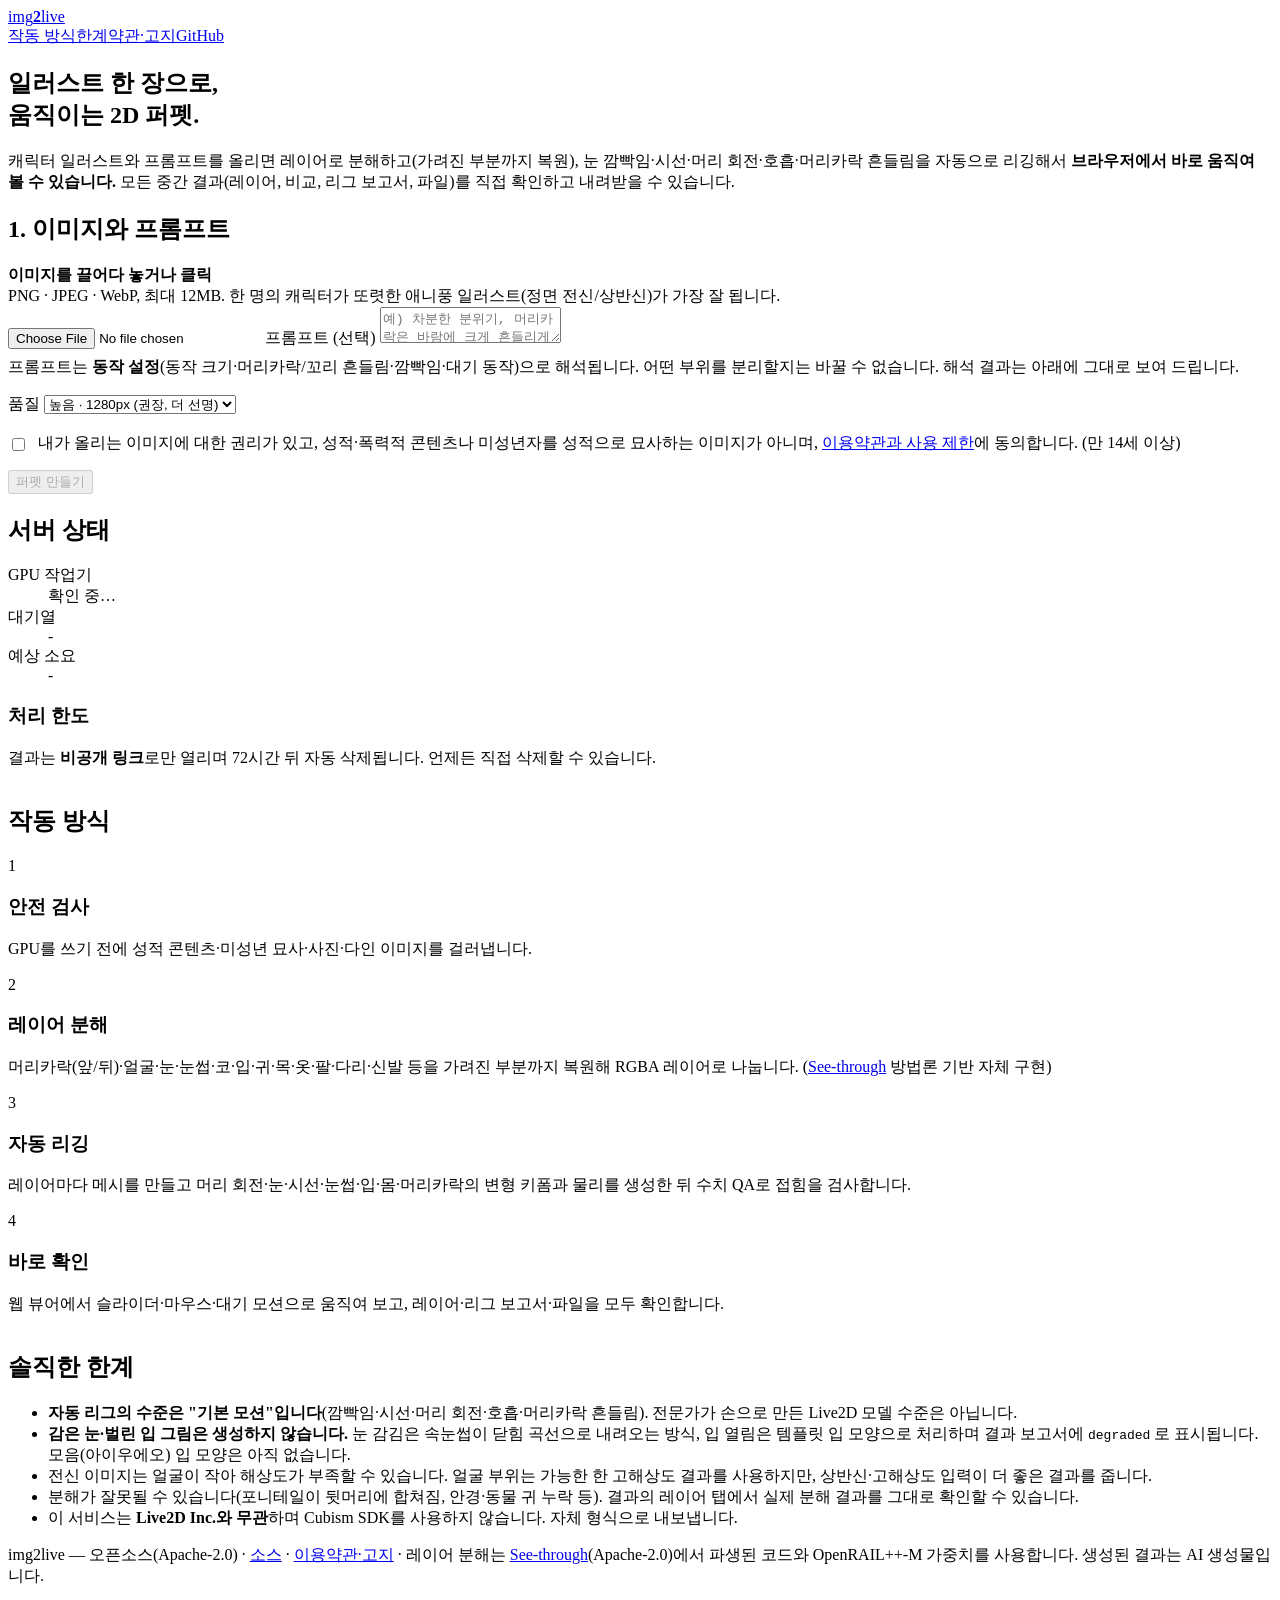
==== src/img2live/web/static/index.html @ 46aa6f81 "service: FastAPI API, SQLite job queue, GPU worker, safety gate, pages (upload / job / terms), servi" ====
<!doctype html>
<html lang="ko">
<head>
<meta charset="utf-8">
<meta name="viewport" content="width=device-width, initial-scale=1">
<title>img2live — 일러스트 한 장으로 움직이는 2D 퍼펫</title>
<meta name="description" content="일러스트 1장과 프롬프트를 올리면 레이어로 분해하고 자동 리깅해 브라우저에서 움직여 볼 수 있는 2D 퍼펫을 만듭니다.">
<link rel="stylesheet" href="/static/css/app.css">
</head>
<body>
<header class="site"><div class="wrap">
  <a class="brand" href="/">img<b>2</b>live</a>
  <nav class="site"><a href="#how">작동 방식</a><a href="#limits">한계</a><a href="/terms">약관·고지</a><a href="https://github.com/CocoRoF/img2live" rel="noopener">GitHub</a></nav>
</div></header>
<main><div class="wrap">
  <section class="hero">
    <h1>일러스트 한 장으로,<br>움직이는 2D 퍼펫.</h1>
    <p>캐릭터 일러스트와 프롬프트를 올리면 레이어로 분해하고(가려진 부분까지 복원), 눈 깜빡임·시선·머리 회전·호흡·머리카락 흔들림을 자동으로 리깅해서 <b>브라우저에서 바로 움직여 볼 수 있습니다.</b> 모든 중간 결과(레이어, 비교, 리그 보고서, 파일)를 직접 확인하고 내려받을 수 있습니다.</p>
  </section>

  <div class="grid2">
    <form class="card" id="form" autocomplete="off">
      <h2>1. 이미지와 프롬프트</h2>
      <div class="drop" id="drop" tabindex="0" role="button" aria-label="이미지를 끌어다 놓거나 클릭해서 선택">
        <div id="dropMsg"><b>이미지를 끌어다 놓거나 클릭</b><br><span class="muted small">PNG · JPEG · WebP, 최대 <span id="maxMb">12</span>MB. 한 명의 캐릭터가 또렷한 애니풍 일러스트(정면 전신/상반신)가 가장 잘 됩니다.</span></div>
        <img id="preview" alt="" hidden>
      </div>
      <input type="file" id="file" accept="image/png,image/jpeg,image/webp" class="sr-only" aria-label="이미지 파일">

      <label class="field" for="prompt">프롬프트 <span class="muted small">(선택)</span></label>
      <textarea id="prompt" maxlength="500" placeholder="예) 차분한 분위기, 머리카락은 바람에 크게 흔들리게"></textarea>
      <div class="chips" id="chips" aria-label="예시 프롬프트"></div>
      <p class="small muted" style="margin-top:8px">프롬프트는 <b>동작 설정</b>(동작 크기·머리카락/꼬리 흔들림·깜빡임·대기 동작)으로 해석됩니다. 어떤 부위를 분리할지는 바꿀 수 없습니다. 해석 결과는 아래에 그대로 보여 드립니다.</p>
      <div class="notice" id="interp" hidden></div>

      <label class="field" for="res">품질</label>
      <select id="res"><option value="1280" selected>높음 · 1280px (권장, 더 선명)</option><option value="1024">표준 · 1024px (조금 더 빠름)</option></select>

      <div id="codeRow" hidden>
        <label class="field" for="code">접근 코드</label>
        <input type="password" id="code" autocomplete="off">
      </div>

      <label class="field" style="display:flex;gap:10px;align-items:flex-start;font-weight:500;margin-top:18px">
        <input type="checkbox" id="consent" style="margin-top:5px">
        <span>내가 올리는 이미지에 대한 권리가 있고, 성적·폭력적 콘텐츠나 미성년자를 성적으로 묘사하는 이미지가 아니며, <a href="/terms" target="_blank" rel="noopener">이용약관과 사용 제한</a>에 동의합니다. (만 14세 이상)</span>
      </label>
      <div class="notice bad" id="err" hidden role="alert"></div>
      <p><button class="btn primary" id="go" type="submit" disabled>퍼펫 만들기</button> <span class="small muted" id="goHint"></span></p>
    </form>

    <aside class="card" aria-live="polite">
      <h2>서버 상태</h2>
      <dl class="kv" id="status"><dt>GPU 작업기</dt><dd id="sWorker">확인 중…</dd><dt>대기열</dt><dd id="sQueue">-</dd><dt>예상 소요</dt><dd id="sEta">-</dd></dl>
      <div class="notice warn" id="slowNote" hidden>작업기가 모델을 불러오는 중입니다. 준비되면 업로드할 수 있습니다.</div>
      <h3 style="margin-top:18px">처리 한도</h3>
      <ul class="small muted" style="padding-left:1.1em;margin:0" id="limits"></ul>
      <p class="small muted" style="margin-top:12px">결과는 <b>비공개 링크</b>로만 열리며 <span id="ret">72</span>시간 뒤 자동 삭제됩니다. 언제든 직접 삭제할 수 있습니다.</p>
    </aside>
  </div>

  <section id="how" style="margin-top:36px">
    <h2>작동 방식</h2>
    <div class="steps">
      <div class="step"><span class="n">1</span><h3>안전 검사</h3><p class="small muted">GPU를 쓰기 전에 성적 콘텐츠·미성년 묘사·사진·다인 이미지를 걸러냅니다.</p></div>
      <div class="step"><span class="n">2</span><h3>레이어 분해</h3><p class="small muted">머리카락(앞/뒤)·얼굴·눈·눈썹·코·입·귀·목·옷·팔·다리·신발 등을 가려진 부분까지 복원해 RGBA 레이어로 나눕니다. (<a href="https://arxiv.org/abs/2602.03749" rel="noopener">See-through</a> 방법론 기반 자체 구현)</p></div>
      <div class="step"><span class="n">3</span><h3>자동 리깅</h3><p class="small muted">레이어마다 메시를 만들고 머리 회전·눈·시선·눈썹·입·몸·머리카락의 변형 키폼과 물리를 생성한 뒤 수치 QA로 접힘을 검사합니다.</p></div>
      <div class="step"><span class="n">4</span><h3>바로 확인</h3><p class="small muted">웹 뷰어에서 슬라이더·마우스·대기 모션으로 움직여 보고, 레이어·리그 보고서·파일을 모두 확인합니다.</p></div>
    </div>
  </section>

  <section id="limits" style="margin-top:36px">
    <h2>솔직한 한계</h2>
    <div class="card prose"><ul>
      <li><b>자동 리그의 수준은 "기본 모션"입니다</b>(깜빡임·시선·머리 회전·호흡·머리카락 흔들림). 전문가가 손으로 만든 Live2D 모델 수준은 아닙니다.</li>
      <li><b>감은 눈·벌린 입 그림은 생성하지 않습니다.</b> 눈 감김은 속눈썹이 닫힘 곡선으로 내려오는 방식, 입 열림은 템플릿 입 모양으로 처리하며 결과 보고서에 <code>degraded</code> 로 표시됩니다. 모음(아이우에오) 입 모양은 아직 없습니다.</li>
      <li>전신 이미지는 얼굴이 작아 해상도가 부족할 수 있습니다. 얼굴 부위는 가능한 한 고해상도 결과를 사용하지만, 상반신·고해상도 입력이 더 좋은 결과를 줍니다.</li>
      <li>분해가 잘못될 수 있습니다(포니테일이 뒷머리에 합쳐짐, 안경·동물 귀 누락 등). 결과의 레이어 탭에서 실제 분해 결과를 그대로 확인할 수 있습니다.</li>
      <li>이 서비스는 <b>Live2D Inc.와 무관</b>하며 Cubism SDK를 사용하지 않습니다. 자체 형식으로 내보냅니다.</li>
    </ul></div>
  </section>
</div></main>
<footer class="site"><div class="wrap">
  <p>img2live — 오픈소스(Apache-2.0) · <a href="https://github.com/CocoRoF/img2live" rel="noopener">소스</a> · <a href="/terms">이용약관·고지</a> · 레이어 분해는 <a href="https://github.com/shitagaki-lab/see-through" rel="noopener">See-through</a>(Apache-2.0)에서 파생된 코드와 OpenRAIL++-M 가중치를 사용합니다. 생성된 결과는 AI 생성물입니다.</p>
</div></footer>
<script type="module" src="/static/js/index.js"></script>
</body>
</html>
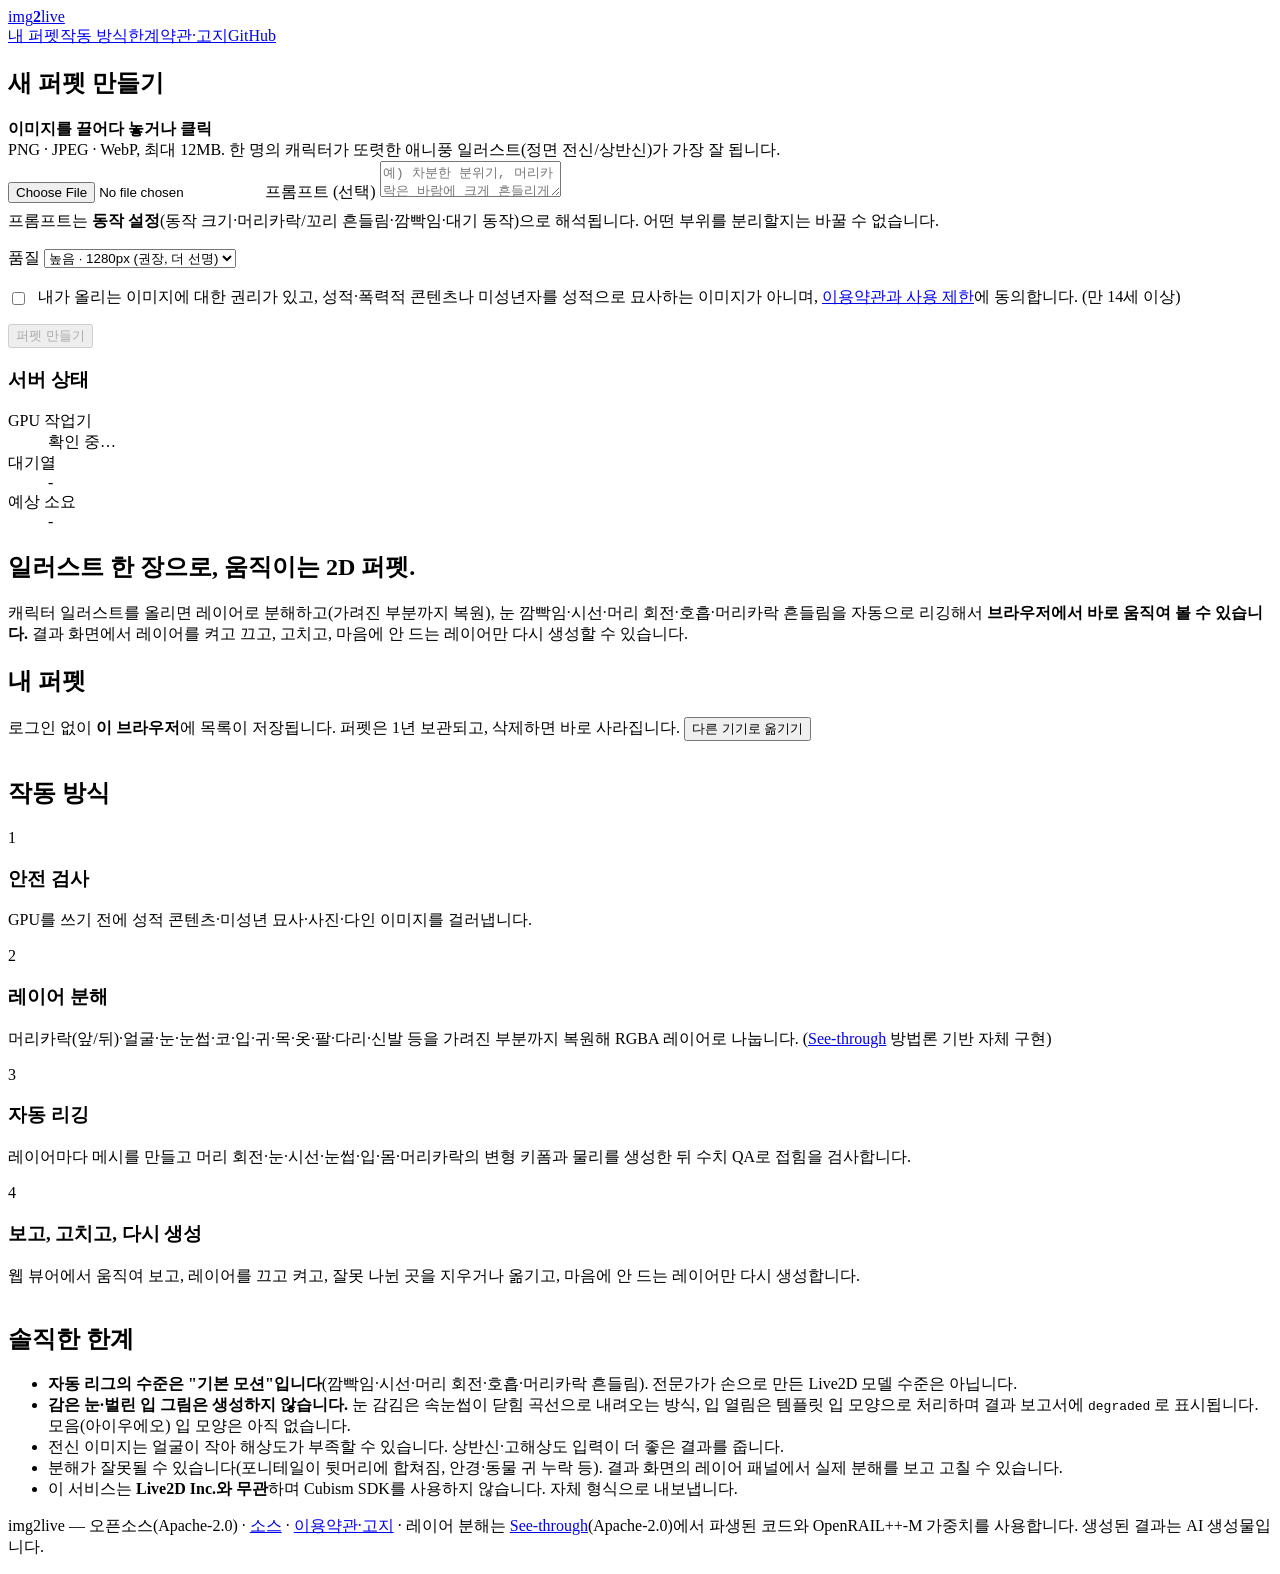
==== commit fc9a3678: "home: full-width layout with a create rail and 'my puppets' (browser list), one-year retention, publ" ====
--- a/src/img2live/web/static/index.html
+++ b/src/img2live/web/static/index.html
@@ -5,84 +5,103 @@
 <meta name="viewport" content="width=device-width, initial-scale=1">
 <title>img2live — 일러스트 한 장으로 움직이는 2D 퍼펫</title>
 <meta name="description" content="일러스트 1장과 프롬프트를 올리면 레이어로 분해하고 자동 리깅해 브라우저에서 움직여 볼 수 있는 2D 퍼펫을 만듭니다.">
+<link rel="icon" href="/favicon.svg" type="image/svg+xml">
 <link rel="stylesheet" href="/static/css/app.css">
 </head>
 <body>
 <header class="site"><div class="wrap">
   <a class="brand" href="/">img<b>2</b>live</a>
-  <nav class="site"><a href="#how">작동 방식</a><a href="#limits">한계</a><a href="/terms">약관·고지</a><a href="https://github.com/CocoRoF/img2live" rel="noopener">GitHub</a></nav>
+  <nav class="site"><a href="#mine">내 퍼펫</a><a href="#how">작동 방식</a><a href="#limits">한계</a><a href="/terms">약관·고지</a><a href="https://github.com/CocoRoF/img2live" rel="noopener">GitHub</a></nav>
 </div></header>
-<main><div class="wrap">
-  <section class="hero">
-    <h1>일러스트 한 장으로,<br>움직이는 2D 퍼펫.</h1>
-    <p>캐릭터 일러스트와 프롬프트를 올리면 레이어로 분해하고(가려진 부분까지 복원), 눈 깜빡임·시선·머리 회전·호흡·머리카락 흔들림을 자동으로 리깅해서 <b>브라우저에서 바로 움직여 볼 수 있습니다.</b> 모든 중간 결과(레이어, 비교, 리그 보고서, 파일)를 직접 확인하고 내려받을 수 있습니다.</p>
-  </section>
+<main>
+  <div class="home">
+    <div class="rail">
+      <form class="card" id="form" autocomplete="off">
+        <h2>새 퍼펫 만들기</h2>
+        <div class="drop" id="drop" tabindex="0" role="button" aria-label="이미지를 끌어다 놓거나 클릭해서 선택">
+          <div id="dropMsg"><b>이미지를 끌어다 놓거나 클릭</b><br><span class="muted small">PNG · JPEG · WebP, 최대 <span id="maxMb">12</span>MB. 한 명의 캐릭터가 또렷한 애니풍 일러스트(정면 전신/상반신)가 가장 잘 됩니다.</span></div>
+          <img id="preview" alt="" hidden>
+        </div>
+        <input type="file" id="file" accept="image/png,image/jpeg,image/webp" class="sr-only" aria-label="이미지 파일">
 
-  <div class="grid2">
-    <form class="card" id="form" autocomplete="off">
-      <h2>1. 이미지와 프롬프트</h2>
-      <div class="drop" id="drop" tabindex="0" role="button" aria-label="이미지를 끌어다 놓거나 클릭해서 선택">
-        <div id="dropMsg"><b>이미지를 끌어다 놓거나 클릭</b><br><span class="muted small">PNG · JPEG · WebP, 최대 <span id="maxMb">12</span>MB. 한 명의 캐릭터가 또렷한 애니풍 일러스트(정면 전신/상반신)가 가장 잘 됩니다.</span></div>
-        <img id="preview" alt="" hidden>
-      </div>
-      <input type="file" id="file" accept="image/png,image/jpeg,image/webp" class="sr-only" aria-label="이미지 파일">
+        <label class="field" for="prompt">프롬프트 <span class="muted small">(선택)</span></label>
+        <textarea id="prompt" maxlength="500" placeholder="예) 차분한 분위기, 머리카락은 바람에 크게 흔들리게"></textarea>
+        <div class="chips" id="chips" aria-label="예시 프롬프트"></div>
+        <p class="small muted" style="margin-top:8px">프롬프트는 <b>동작 설정</b>(동작 크기·머리카락/꼬리 흔들림·깜빡임·대기 동작)으로 해석됩니다. 어떤 부위를 분리할지는 바꿀 수 없습니다.</p>
+        <div class="notice" id="interp" hidden></div>
 
-      <label class="field" for="prompt">프롬프트 <span class="muted small">(선택)</span></label>
-      <textarea id="prompt" maxlength="500" placeholder="예) 차분한 분위기, 머리카락은 바람에 크게 흔들리게"></textarea>
-      <div class="chips" id="chips" aria-label="예시 프롬프트"></div>
-      <p class="small muted" style="margin-top:8px">프롬프트는 <b>동작 설정</b>(동작 크기·머리카락/꼬리 흔들림·깜빡임·대기 동작)으로 해석됩니다. 어떤 부위를 분리할지는 바꿀 수 없습니다. 해석 결과는 아래에 그대로 보여 드립니다.</p>
-      <div class="notice" id="interp" hidden></div>
+        <label class="field" for="res">품질</label>
+        <select id="res"><option value="1280" selected>높음 · 1280px (권장, 더 선명)</option><option value="1024">표준 · 1024px (조금 더 빠름)</option></select>
 
-      <label class="field" for="res">품질</label>
-      <select id="res"><option value="1280" selected>높음 · 1280px (권장, 더 선명)</option><option value="1024">표준 · 1024px (조금 더 빠름)</option></select>
+        <div id="codeRow" hidden>
+          <label class="field" for="code">접근 코드</label>
+          <input type="password" id="code" autocomplete="off">
+        </div>
 
-      <div id="codeRow" hidden>
-        <label class="field" for="code">접근 코드</label>
-        <input type="password" id="code" autocomplete="off">
-      </div>
+        <label class="field" style="display:flex;gap:10px;align-items:flex-start;font-weight:500;margin-top:18px">
+          <input type="checkbox" id="consent" style="margin-top:5px">
+          <span>내가 올리는 이미지에 대한 권리가 있고, 성적·폭력적 콘텐츠나 미성년자를 성적으로 묘사하는 이미지가 아니며, <a href="/terms" target="_blank" rel="noopener">이용약관과 사용 제한</a>에 동의합니다. (만 14세 이상)</span>
+        </label>
+        <div class="notice bad" id="err" hidden role="alert"></div>
+        <p><button class="btn primary" id="go" type="submit" disabled>퍼펫 만들기</button> <span class="small muted" id="goHint"></span></p>
+      </form>
 
-      <label class="field" style="display:flex;gap:10px;align-items:flex-start;font-weight:500;margin-top:18px">
-        <input type="checkbox" id="consent" style="margin-top:5px">
-        <span>내가 올리는 이미지에 대한 권리가 있고, 성적·폭력적 콘텐츠나 미성년자를 성적으로 묘사하는 이미지가 아니며, <a href="/terms" target="_blank" rel="noopener">이용약관과 사용 제한</a>에 동의합니다. (만 14세 이상)</span>
-      </label>
-      <div class="notice bad" id="err" hidden role="alert"></div>
-      <p><button class="btn primary" id="go" type="submit" disabled>퍼펫 만들기</button> <span class="small muted" id="goHint"></span></p>
-    </form>
+      <aside class="card" aria-live="polite" style="margin-top:16px">
+        <h3>서버 상태</h3>
+        <dl class="kv" id="status"><dt>GPU 작업기</dt><dd id="sWorker">확인 중…</dd><dt>대기열</dt><dd id="sQueue">-</dd><dt>예상 소요</dt><dd id="sEta">-</dd></dl>
+        <div class="notice warn" id="slowNote" hidden>작업기가 모델을 불러오는 중입니다. 준비되면 업로드할 수 있습니다.</div>
+        <ul class="small muted" style="padding-left:1.1em;margin:10px 0 0" id="limits"></ul>
+      </aside>
+    </div>
 
-    <aside class="card" aria-live="polite">
-      <h2>서버 상태</h2>
-      <dl class="kv" id="status"><dt>GPU 작업기</dt><dd id="sWorker">확인 중…</dd><dt>대기열</dt><dd id="sQueue">-</dd><dt>예상 소요</dt><dd id="sEta">-</dd></dl>
-      <div class="notice warn" id="slowNote" hidden>작업기가 모델을 불러오는 중입니다. 준비되면 업로드할 수 있습니다.</div>
-      <h3 style="margin-top:18px">처리 한도</h3>
-      <ul class="small muted" style="padding-left:1.1em;margin:0" id="limits"></ul>
-      <p class="small muted" style="margin-top:12px">결과는 <b>비공개 링크</b>로만 열리며 <span id="ret">72</span>시간 뒤 자동 삭제됩니다. 언제든 직접 삭제할 수 있습니다.</p>
-    </aside>
+    <div class="content">
+      <section class="hero">
+        <h1>일러스트 한 장으로, 움직이는 2D 퍼펫.</h1>
+        <p>캐릭터 일러스트를 올리면 레이어로 분해하고(가려진 부분까지 복원), 눈 깜빡임·시선·머리 회전·호흡·머리카락 흔들림을 자동으로 리깅해서 <b>브라우저에서 바로 움직여 볼 수 있습니다.</b> 결과 화면에서 레이어를 켜고 끄고, 고치고, 마음에 안 드는 레이어만 다시 생성할 수 있습니다.</p>
+      </section>
+
+      <section id="mine">
+        <div class="section-head">
+          <h2>내 퍼펫 <span class="muted small" id="mineCount"></span></h2>
+          <span class="small muted">로그인 없이 <b>이 브라우저</b>에 목록이 저장됩니다. 퍼펫은 <span id="ret">1년</span> 보관되고, 삭제하면 바로 사라집니다.
+            <button class="btn small" id="mineIO" type="button">다른 기기로 옮기기</button></span>
+        </div>
+        <div id="mineIOBox" class="card" hidden style="margin-bottom:12px">
+          <p class="small muted" style="margin-top:0">이 목록은 서버가 아니라 이 브라우저에만 있습니다. 다른 기기에서 보려면 아래 텍스트를 복사해 그 기기의 같은 칸에 붙여넣고 [가져오기]를 누르세요. 퍼펫 주소를 아는 사람은 누구나 볼 수 있으니 텍스트를 공유하지 마세요.</p>
+          <textarea id="mineText" rows="3" spellcheck="false"></textarea>
+          <p style="margin-bottom:0"><button class="btn small" id="mineCopy" type="button">복사</button> <button class="btn small primary" id="mineImport" type="button">가져오기</button> <span class="small muted" id="mineMsg"></span></p>
+        </div>
+        <div id="mineList" class="pgrid"></div>
+        <div id="mineEmpty" class="empty" hidden>아직 만든 퍼펫이 없습니다. 왼쪽에서 이미지를 올려 보세요.</div>
+      </section>
+
+      <section id="how" style="margin-top:36px">
+        <h2>작동 방식</h2>
+        <div class="steps">
+          <div class="step"><span class="n">1</span><h3>안전 검사</h3><p class="small muted">GPU를 쓰기 전에 성적 콘텐츠·미성년 묘사·사진·다인 이미지를 걸러냅니다.</p></div>
+          <div class="step"><span class="n">2</span><h3>레이어 분해</h3><p class="small muted">머리카락(앞/뒤)·얼굴·눈·눈썹·코·입·귀·목·옷·팔·다리·신발 등을 가려진 부분까지 복원해 RGBA 레이어로 나눕니다. (<a href="https://arxiv.org/abs/2602.03749" rel="noopener">See-through</a> 방법론 기반 자체 구현)</p></div>
+          <div class="step"><span class="n">3</span><h3>자동 리깅</h3><p class="small muted">레이어마다 메시를 만들고 머리 회전·눈·시선·눈썹·입·몸·머리카락의 변형 키폼과 물리를 생성한 뒤 수치 QA로 접힘을 검사합니다.</p></div>
+          <div class="step"><span class="n">4</span><h3>보고, 고치고, 다시 생성</h3><p class="small muted">웹 뷰어에서 움직여 보고, 레이어를 끄고 켜고, 잘못 나뉜 곳을 지우거나 옮기고, 마음에 안 드는 레이어만 다시 생성합니다.</p></div>
+        </div>
+      </section>
+
+      <section id="limits" style="margin-top:36px">
+        <h2>솔직한 한계</h2>
+        <div class="card prose prose-cols"><ul>
+          <li><b>자동 리그의 수준은 "기본 모션"입니다</b>(깜빡임·시선·머리 회전·호흡·머리카락 흔들림). 전문가가 손으로 만든 Live2D 모델 수준은 아닙니다.</li>
+          <li><b>감은 눈·벌린 입 그림은 생성하지 않습니다.</b> 눈 감김은 속눈썹이 닫힘 곡선으로 내려오는 방식, 입 열림은 템플릿 입 모양으로 처리하며 결과 보고서에 <code>degraded</code> 로 표시됩니다. 모음(아이우에오) 입 모양은 아직 없습니다.</li>
+          <li>전신 이미지는 얼굴이 작아 해상도가 부족할 수 있습니다. 상반신·고해상도 입력이 더 좋은 결과를 줍니다.</li>
+          <li>분해가 잘못될 수 있습니다(포니테일이 뒷머리에 합쳐짐, 안경·동물 귀 누락 등). 결과 화면의 레이어 패널에서 실제 분해를 보고 고칠 수 있습니다.</li>
+          <li>이 서비스는 <b>Live2D Inc.와 무관</b>하며 Cubism SDK를 사용하지 않습니다. 자체 형식으로 내보냅니다.</li>
+        </ul></div>
+      </section>
+    </div>
   </div>
-
-  <section id="how" style="margin-top:36px">
-    <h2>작동 방식</h2>
-    <div class="steps">
-      <div class="step"><span class="n">1</span><h3>안전 검사</h3><p class="small muted">GPU를 쓰기 전에 성적 콘텐츠·미성년 묘사·사진·다인 이미지를 걸러냅니다.</p></div>
-      <div class="step"><span class="n">2</span><h3>레이어 분해</h3><p class="small muted">머리카락(앞/뒤)·얼굴·눈·눈썹·코·입·귀·목·옷·팔·다리·신발 등을 가려진 부분까지 복원해 RGBA 레이어로 나눕니다. (<a href="https://arxiv.org/abs/2602.03749" rel="noopener">See-through</a> 방법론 기반 자체 구현)</p></div>
-      <div class="step"><span class="n">3</span><h3>자동 리깅</h3><p class="small muted">레이어마다 메시를 만들고 머리 회전·눈·시선·눈썹·입·몸·머리카락의 변형 키폼과 물리를 생성한 뒤 수치 QA로 접힘을 검사합니다.</p></div>
-      <div class="step"><span class="n">4</span><h3>바로 확인</h3><p class="small muted">웹 뷰어에서 슬라이더·마우스·대기 모션으로 움직여 보고, 레이어·리그 보고서·파일을 모두 확인합니다.</p></div>
-    </div>
-  </section>
-
-  <section id="limits" style="margin-top:36px">
-    <h2>솔직한 한계</h2>
-    <div class="card prose"><ul>
-      <li><b>자동 리그의 수준은 "기본 모션"입니다</b>(깜빡임·시선·머리 회전·호흡·머리카락 흔들림). 전문가가 손으로 만든 Live2D 모델 수준은 아닙니다.</li>
-      <li><b>감은 눈·벌린 입 그림은 생성하지 않습니다.</b> 눈 감김은 속눈썹이 닫힘 곡선으로 내려오는 방식, 입 열림은 템플릿 입 모양으로 처리하며 결과 보고서에 <code>degraded</code> 로 표시됩니다. 모음(아이우에오) 입 모양은 아직 없습니다.</li>
-      <li>전신 이미지는 얼굴이 작아 해상도가 부족할 수 있습니다. 얼굴 부위는 가능한 한 고해상도 결과를 사용하지만, 상반신·고해상도 입력이 더 좋은 결과를 줍니다.</li>
-      <li>분해가 잘못될 수 있습니다(포니테일이 뒷머리에 합쳐짐, 안경·동물 귀 누락 등). 결과의 레이어 탭에서 실제 분해 결과를 그대로 확인할 수 있습니다.</li>
-      <li>이 서비스는 <b>Live2D Inc.와 무관</b>하며 Cubism SDK를 사용하지 않습니다. 자체 형식으로 내보냅니다.</li>
-    </ul></div>
-  </section>
-</div></main>
+</main>
 <footer class="site"><div class="wrap">
   <p>img2live — 오픈소스(Apache-2.0) · <a href="https://github.com/CocoRoF/img2live" rel="noopener">소스</a> · <a href="/terms">이용약관·고지</a> · 레이어 분해는 <a href="https://github.com/shitagaki-lab/see-through" rel="noopener">See-through</a>(Apache-2.0)에서 파생된 코드와 OpenRAIL++-M 가중치를 사용합니다. 생성된 결과는 AI 생성물입니다.</p>
 </div></footer>
 <script type="module" src="/static/js/index.js"></script>
+<script type="module" src="/static/js/admin.js"></script>
 </body>
 </html>
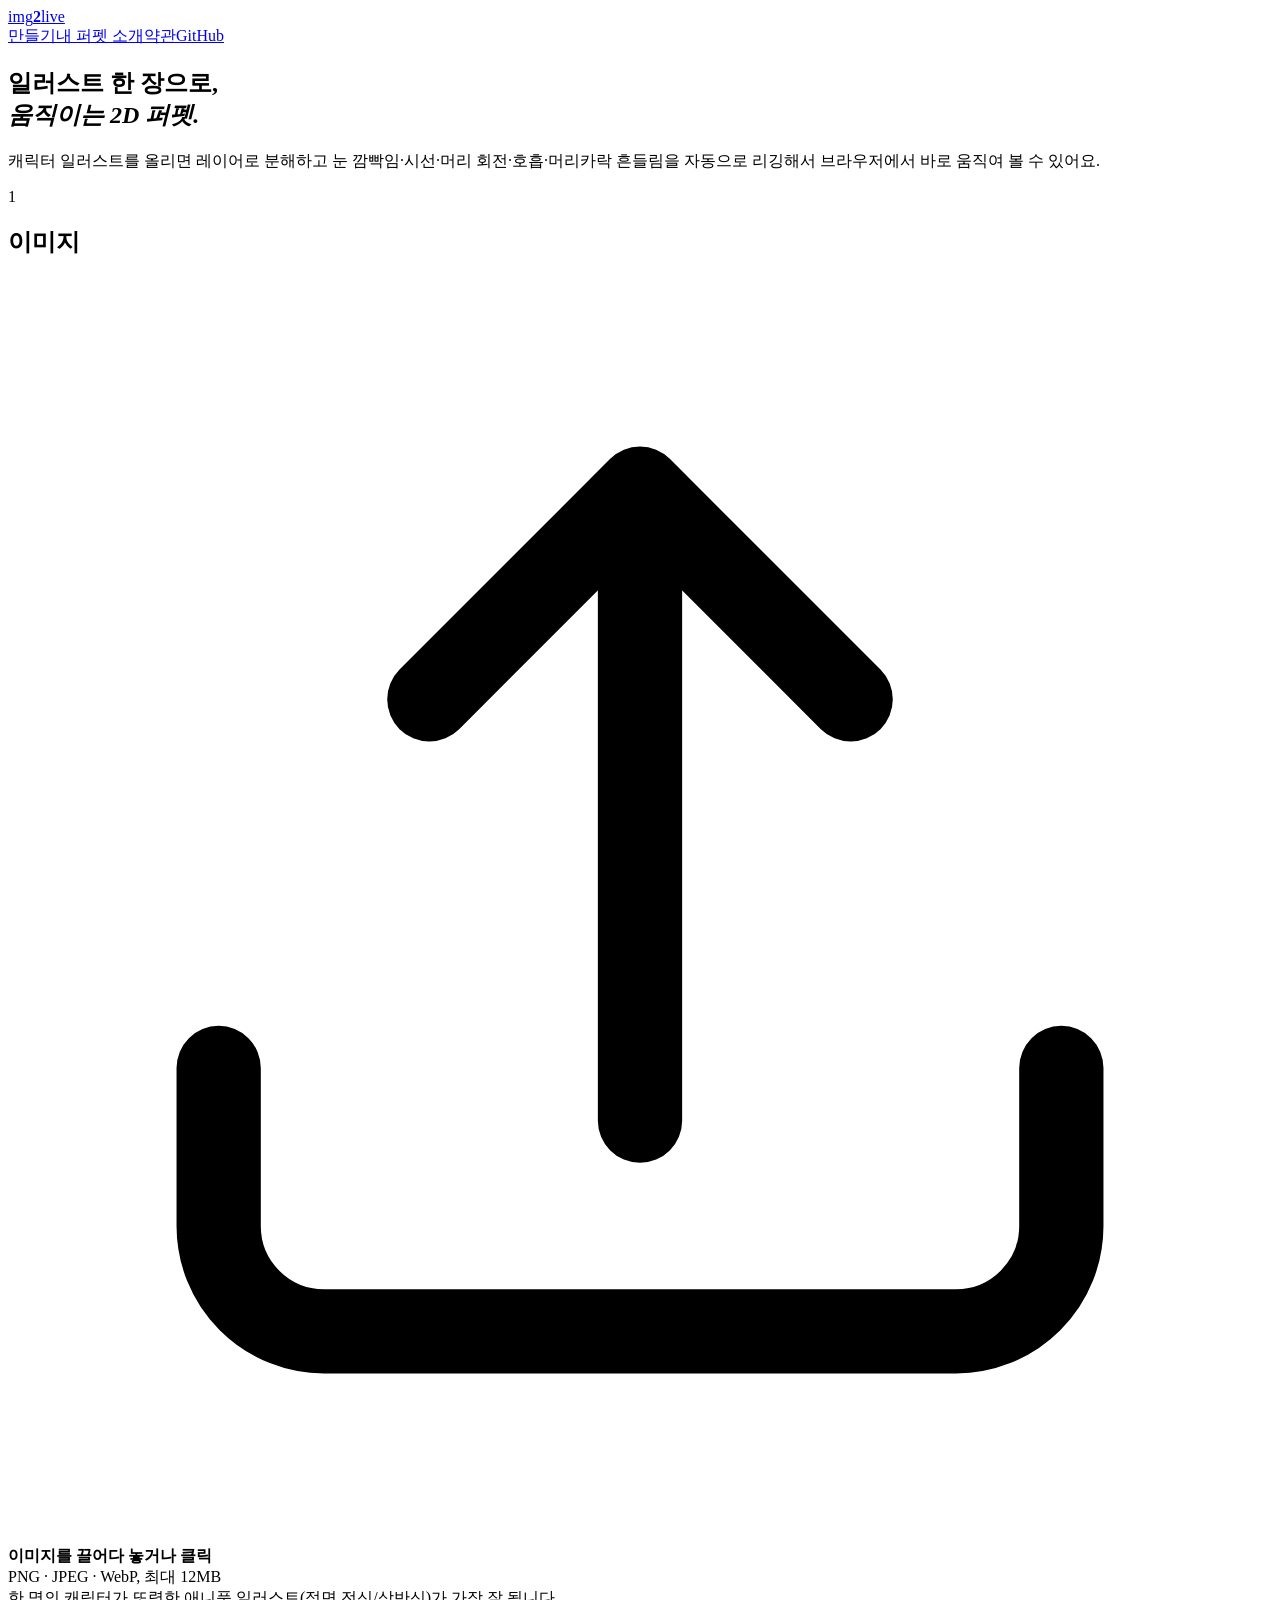
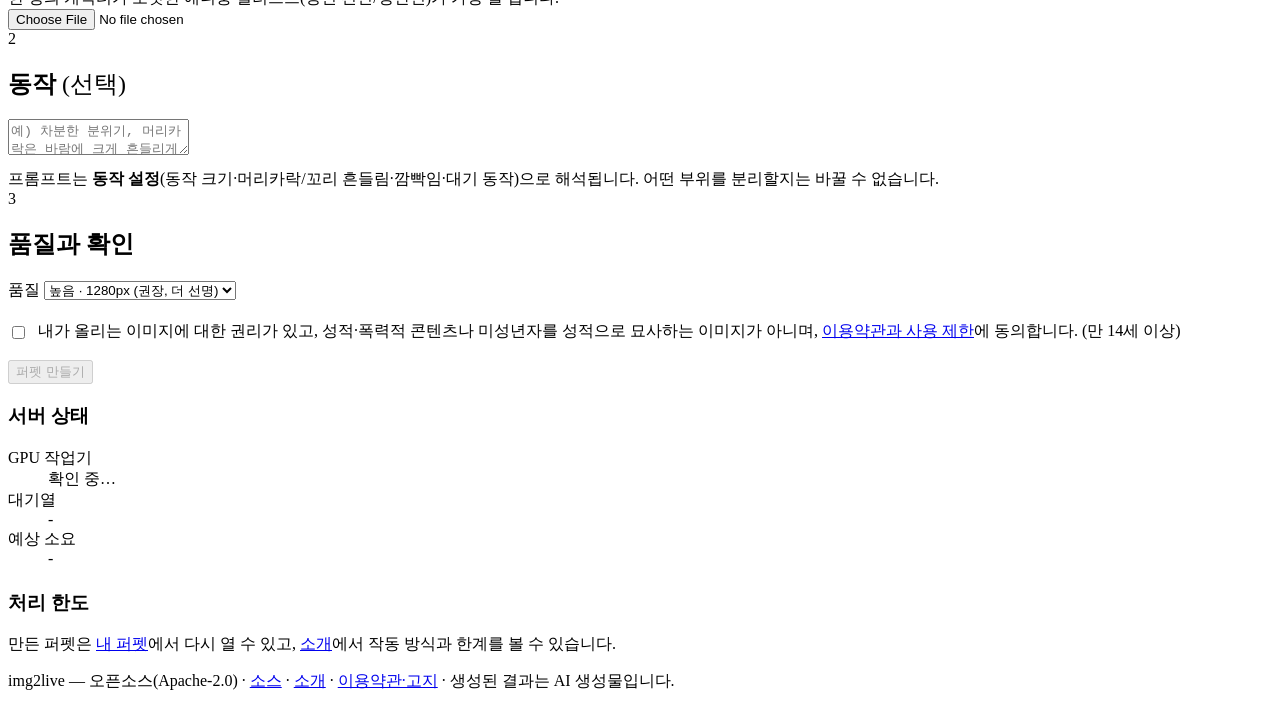
==== commit 860f3ccd: "pages: one job per page (create / my puppets / about), shared header, focused vs full-width containe" ====
--- a/src/img2live/web/static/index.html
+++ b/src/img2live/web/static/index.html
@@ -11,97 +11,65 @@
 <body>
 <header class="site"><div class="wrap">
   <a class="brand" href="/">img<b>2</b>live</a>
-  <nav class="site"><a href="#mine">내 퍼펫</a><a href="#how">작동 방식</a><a href="#limits">한계</a><a href="/terms">약관·고지</a><a href="https://github.com/CocoRoF/img2live" rel="noopener">GitHub</a></nav>
+  <nav class="site" aria-label="주 메뉴"><a href="/" aria-current="page">만들기</a><a href="/mine">내 퍼펫 <span class="count" id="navMineCount"></span></a><a href="/about">소개</a><a href="/terms">약관</a><a class="ext" href="https://github.com/CocoRoF/img2live" rel="noopener">GitHub</a></nav>
 </div></header>
 <main>
-  <div class="home">
-    <div class="rail">
-      <form class="card" id="form" autocomplete="off">
-        <h2>새 퍼펫 만들기</h2>
+<div class="container">
+  <section class="hero">
+    <h1>일러스트 한 장으로,<br><em>움직이는 2D 퍼펫.</em></h1>
+    <p>캐릭터 일러스트를 올리면 레이어로 분해하고 눈 깜빡임·시선·머리 회전·호흡·머리카락 흔들림을 자동으로 리깅해서 브라우저에서 바로 움직여 볼 수 있어요.</p>
+  </section>
+
+  <div class="create">
+    <form class="card" id="form" autocomplete="off">
+      <div class="fsec">
+        <div class="fhead"><span class="n">1</span><h2>이미지</h2></div>
         <div class="drop" id="drop" tabindex="0" role="button" aria-label="이미지를 끌어다 놓거나 클릭해서 선택">
-          <div id="dropMsg"><b>이미지를 끌어다 놓거나 클릭</b><br><span class="muted small">PNG · JPEG · WebP, 최대 <span id="maxMb">12</span>MB. 한 명의 캐릭터가 또렷한 애니풍 일러스트(정면 전신/상반신)가 가장 잘 됩니다.</span></div>
+          <div id="dropMsg"><svg class="ico" viewBox="0 0 24 24" fill="none" stroke="currentColor" stroke-width="1.6" stroke-linecap="round" stroke-linejoin="round" aria-hidden="true"><path d="M12 16V4m0 0 4 4m-4-4-4 4"/><path d="M4 15v3a2 2 0 0 0 2 2h12a2 2 0 0 0 2-2v-3"/></svg><b>이미지를 끌어다 놓거나 클릭</b><br><span class="muted small">PNG · JPEG · WebP, 최대 <span id="maxMb">12</span>MB<br>한 명의 캐릭터가 또렷한 애니풍 일러스트(정면 전신/상반신)가 가장 잘 됩니다.</span></div>
           <img id="preview" alt="" hidden>
         </div>
         <input type="file" id="file" accept="image/png,image/jpeg,image/webp" class="sr-only" aria-label="이미지 파일">
+      </div>
 
-        <label class="field" for="prompt">프롬프트 <span class="muted small">(선택)</span></label>
-        <textarea id="prompt" maxlength="500" placeholder="예) 차분한 분위기, 머리카락은 바람에 크게 흔들리게"></textarea>
+      <div class="fsec">
+        <div class="fhead"><span class="n">2</span><h2>동작 <span class="muted small" style="font-weight:500">(선택)</span></h2></div>
+        <textarea id="prompt" maxlength="500" aria-label="프롬프트" placeholder="예) 차분한 분위기, 머리카락은 바람에 크게 흔들리게"></textarea>
         <div class="chips" id="chips" aria-label="예시 프롬프트"></div>
-        <p class="small muted" style="margin-top:8px">프롬프트는 <b>동작 설정</b>(동작 크기·머리카락/꼬리 흔들림·깜빡임·대기 동작)으로 해석됩니다. 어떤 부위를 분리할지는 바꿀 수 없습니다.</p>
+        <p class="small muted" style="margin:10px 0 0">프롬프트는 <b>동작 설정</b>(동작 크기·머리카락/꼬리 흔들림·깜빡임·대기 동작)으로 해석됩니다. 어떤 부위를 분리할지는 바꿀 수 없습니다.</p>
         <div class="notice" id="interp" hidden></div>
+      </div>
 
+      <div class="fsec">
+        <div class="fhead"><span class="n">3</span><h2>품질과 확인</h2></div>
         <label class="field" for="res">품질</label>
         <select id="res"><option value="1280" selected>높음 · 1280px (권장, 더 선명)</option><option value="1024">표준 · 1024px (조금 더 빠름)</option></select>
-
         <div id="codeRow" hidden>
           <label class="field" for="code">접근 코드</label>
           <input type="password" id="code" autocomplete="off">
         </div>
-
-        <label class="field" style="display:flex;gap:10px;align-items:flex-start;font-weight:500;margin-top:18px">
-          <input type="checkbox" id="consent" style="margin-top:5px">
+        <label class="field" style="display:flex;gap:10px;align-items:flex-start;font-weight:500;margin-top:20px">
+          <input type="checkbox" id="consent" style="margin-top:5px;width:auto;height:auto">
           <span>내가 올리는 이미지에 대한 권리가 있고, 성적·폭력적 콘텐츠나 미성년자를 성적으로 묘사하는 이미지가 아니며, <a href="/terms" target="_blank" rel="noopener">이용약관과 사용 제한</a>에 동의합니다. (만 14세 이상)</span>
         </label>
         <div class="notice bad" id="err" hidden role="alert"></div>
-        <p><button class="btn primary" id="go" type="submit" disabled>퍼펫 만들기</button> <span class="small muted" id="goHint"></span></p>
-      </form>
+        <p style="margin:18px 0 0"><button class="btn primary lg" id="go" type="submit" disabled>퍼펫 만들기</button> <span class="small muted" id="goHint" style="margin-left:10px"></span></p>
+      </div>
+    </form>
 
-      <aside class="card" aria-live="polite" style="margin-top:16px">
-        <h3>서버 상태</h3>
-        <dl class="kv" id="status"><dt>GPU 작업기</dt><dd id="sWorker">확인 중…</dd><dt>대기열</dt><dd id="sQueue">-</dd><dt>예상 소요</dt><dd id="sEta">-</dd></dl>
-        <div class="notice warn" id="slowNote" hidden>작업기가 모델을 불러오는 중입니다. 준비되면 업로드할 수 있습니다.</div>
-        <ul class="small muted" style="padding-left:1.1em;margin:10px 0 0" id="limits"></ul>
-      </aside>
-    </div>
-
-    <div class="content">
-      <section class="hero">
-        <h1>일러스트 한 장으로, 움직이는 2D 퍼펫.</h1>
-        <p>캐릭터 일러스트를 올리면 레이어로 분해하고(가려진 부분까지 복원), 눈 깜빡임·시선·머리 회전·호흡·머리카락 흔들림을 자동으로 리깅해서 <b>브라우저에서 바로 움직여 볼 수 있습니다.</b> 결과 화면에서 레이어를 켜고 끄고, 고치고, 마음에 안 드는 레이어만 다시 생성할 수 있습니다.</p>
-      </section>
-
-      <section id="mine">
-        <div class="section-head">
-          <h2>내 퍼펫 <span class="muted small" id="mineCount"></span></h2>
-          <span class="small muted">로그인 없이 <b>이 브라우저</b>에 목록이 저장됩니다. 퍼펫은 <span id="ret">1년</span> 보관되고, 삭제하면 바로 사라집니다.
-            <button class="btn small" id="mineIO" type="button">다른 기기로 옮기기</button></span>
-        </div>
-        <div id="mineIOBox" class="card" hidden style="margin-bottom:12px">
-          <p class="small muted" style="margin-top:0">이 목록은 서버가 아니라 이 브라우저에만 있습니다. 다른 기기에서 보려면 아래 텍스트를 복사해 그 기기의 같은 칸에 붙여넣고 [가져오기]를 누르세요. 퍼펫 주소를 아는 사람은 누구나 볼 수 있으니 텍스트를 공유하지 마세요.</p>
-          <textarea id="mineText" rows="3" spellcheck="false"></textarea>
-          <p style="margin-bottom:0"><button class="btn small" id="mineCopy" type="button">복사</button> <button class="btn small primary" id="mineImport" type="button">가져오기</button> <span class="small muted" id="mineMsg"></span></p>
-        </div>
-        <div id="mineList" class="pgrid"></div>
-        <div id="mineEmpty" class="empty" hidden>아직 만든 퍼펫이 없습니다. 왼쪽에서 이미지를 올려 보세요.</div>
-      </section>
-
-      <section id="how" style="margin-top:36px">
-        <h2>작동 방식</h2>
-        <div class="steps">
-          <div class="step"><span class="n">1</span><h3>안전 검사</h3><p class="small muted">GPU를 쓰기 전에 성적 콘텐츠·미성년 묘사·사진·다인 이미지를 걸러냅니다.</p></div>
-          <div class="step"><span class="n">2</span><h3>레이어 분해</h3><p class="small muted">머리카락(앞/뒤)·얼굴·눈·눈썹·코·입·귀·목·옷·팔·다리·신발 등을 가려진 부분까지 복원해 RGBA 레이어로 나눕니다. (<a href="https://arxiv.org/abs/2602.03749" rel="noopener">See-through</a> 방법론 기반 자체 구현)</p></div>
-          <div class="step"><span class="n">3</span><h3>자동 리깅</h3><p class="small muted">레이어마다 메시를 만들고 머리 회전·눈·시선·눈썹·입·몸·머리카락의 변형 키폼과 물리를 생성한 뒤 수치 QA로 접힘을 검사합니다.</p></div>
-          <div class="step"><span class="n">4</span><h3>보고, 고치고, 다시 생성</h3><p class="small muted">웹 뷰어에서 움직여 보고, 레이어를 끄고 켜고, 잘못 나뉜 곳을 지우거나 옮기고, 마음에 안 드는 레이어만 다시 생성합니다.</p></div>
-        </div>
-      </section>
-
-      <section id="limits" style="margin-top:36px">
-        <h2>솔직한 한계</h2>
-        <div class="card prose prose-cols"><ul>
-          <li><b>자동 리그의 수준은 "기본 모션"입니다</b>(깜빡임·시선·머리 회전·호흡·머리카락 흔들림). 전문가가 손으로 만든 Live2D 모델 수준은 아닙니다.</li>
-          <li><b>감은 눈·벌린 입 그림은 생성하지 않습니다.</b> 눈 감김은 속눈썹이 닫힘 곡선으로 내려오는 방식, 입 열림은 템플릿 입 모양으로 처리하며 결과 보고서에 <code>degraded</code> 로 표시됩니다. 모음(아이우에오) 입 모양은 아직 없습니다.</li>
-          <li>전신 이미지는 얼굴이 작아 해상도가 부족할 수 있습니다. 상반신·고해상도 입력이 더 좋은 결과를 줍니다.</li>
-          <li>분해가 잘못될 수 있습니다(포니테일이 뒷머리에 합쳐짐, 안경·동물 귀 누락 등). 결과 화면의 레이어 패널에서 실제 분해를 보고 고칠 수 있습니다.</li>
-          <li>이 서비스는 <b>Live2D Inc.와 무관</b>하며 Cubism SDK를 사용하지 않습니다. 자체 형식으로 내보냅니다.</li>
-        </ul></div>
-      </section>
-    </div>
+    <aside class="card status-card" aria-live="polite">
+      <h3>서버 상태</h3>
+      <dl class="kv" id="status"><dt>GPU 작업기</dt><dd id="sWorker">확인 중…</dd><dt>대기열</dt><dd id="sQueue">-</dd><dt>예상 소요</dt><dd id="sEta">-</dd></dl>
+      <div class="notice warn" id="slowNote" hidden>작업기가 모델을 불러오는 중입니다. 준비되면 업로드할 수 있습니다.</div>
+      <h3 style="margin-top:22px">처리 한도</h3>
+      <ul class="small muted" style="padding-left:1.1em;margin:0" id="limits"></ul>
+      <p class="small muted" style="margin:16px 0 0">만든 퍼펫은 <a href="/mine">내 퍼펫</a>에서 다시 열 수 있고, <a href="/about">소개</a>에서 작동 방식과 한계를 볼 수 있습니다.</p>
+    </aside>
   </div>
+</div>
 </main>
-<footer class="site"><div class="wrap">
-  <p>img2live — 오픈소스(Apache-2.0) · <a href="https://github.com/CocoRoF/img2live" rel="noopener">소스</a> · <a href="/terms">이용약관·고지</a> · 레이어 분해는 <a href="https://github.com/shitagaki-lab/see-through" rel="noopener">See-through</a>(Apache-2.0)에서 파생된 코드와 OpenRAIL++-M 가중치를 사용합니다. 생성된 결과는 AI 생성물입니다.</p>
-</div></footer>
+<footer class="site"><div class="container"><p>img2live — 오픈소스(Apache-2.0) · <a href="https://github.com/CocoRoF/img2live" rel="noopener">소스</a> · <a href="/about">소개</a> · <a href="/terms">이용약관·고지</a> · 생성된 결과는 AI 생성물입니다.</p></div></footer>
+<script type="module" src="/static/js/nav.js"></script>
+<script type="module" src="/static/js/admin.js"></script>
 <script type="module" src="/static/js/index.js"></script>
-<script type="module" src="/static/js/admin.js"></script>
 </body>
 </html>
